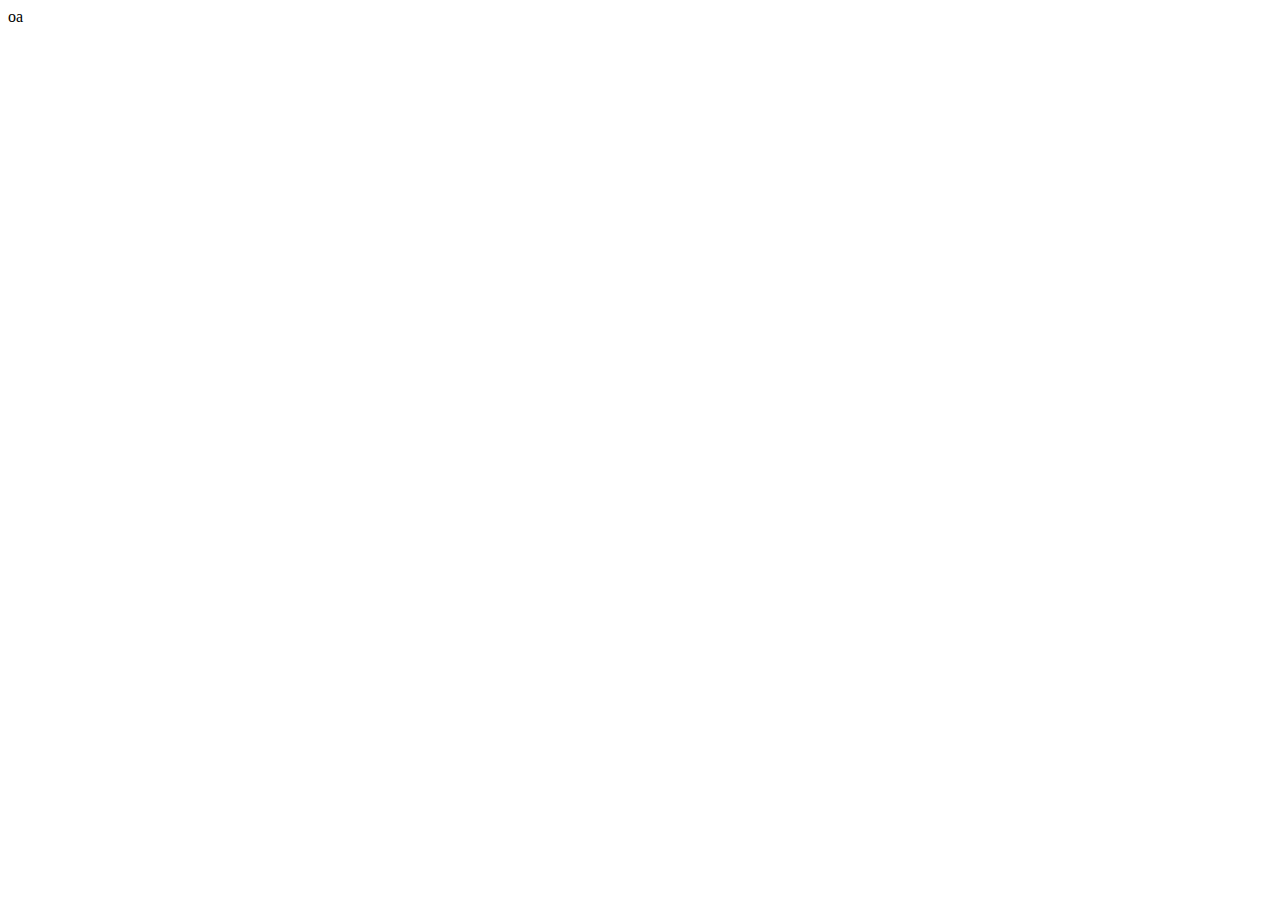
==== consulta_y_pago.html @ ea0d2d7a "Update" ====
<!DOCTYPE html>
<html lang="en">
<head>
    <meta charset="UTF-8">
    <meta name="viewport" content="width=device-width, initial-scale=1.0">
    <title>Document</title>
</head>
<body>
    oa
</body>
</html>
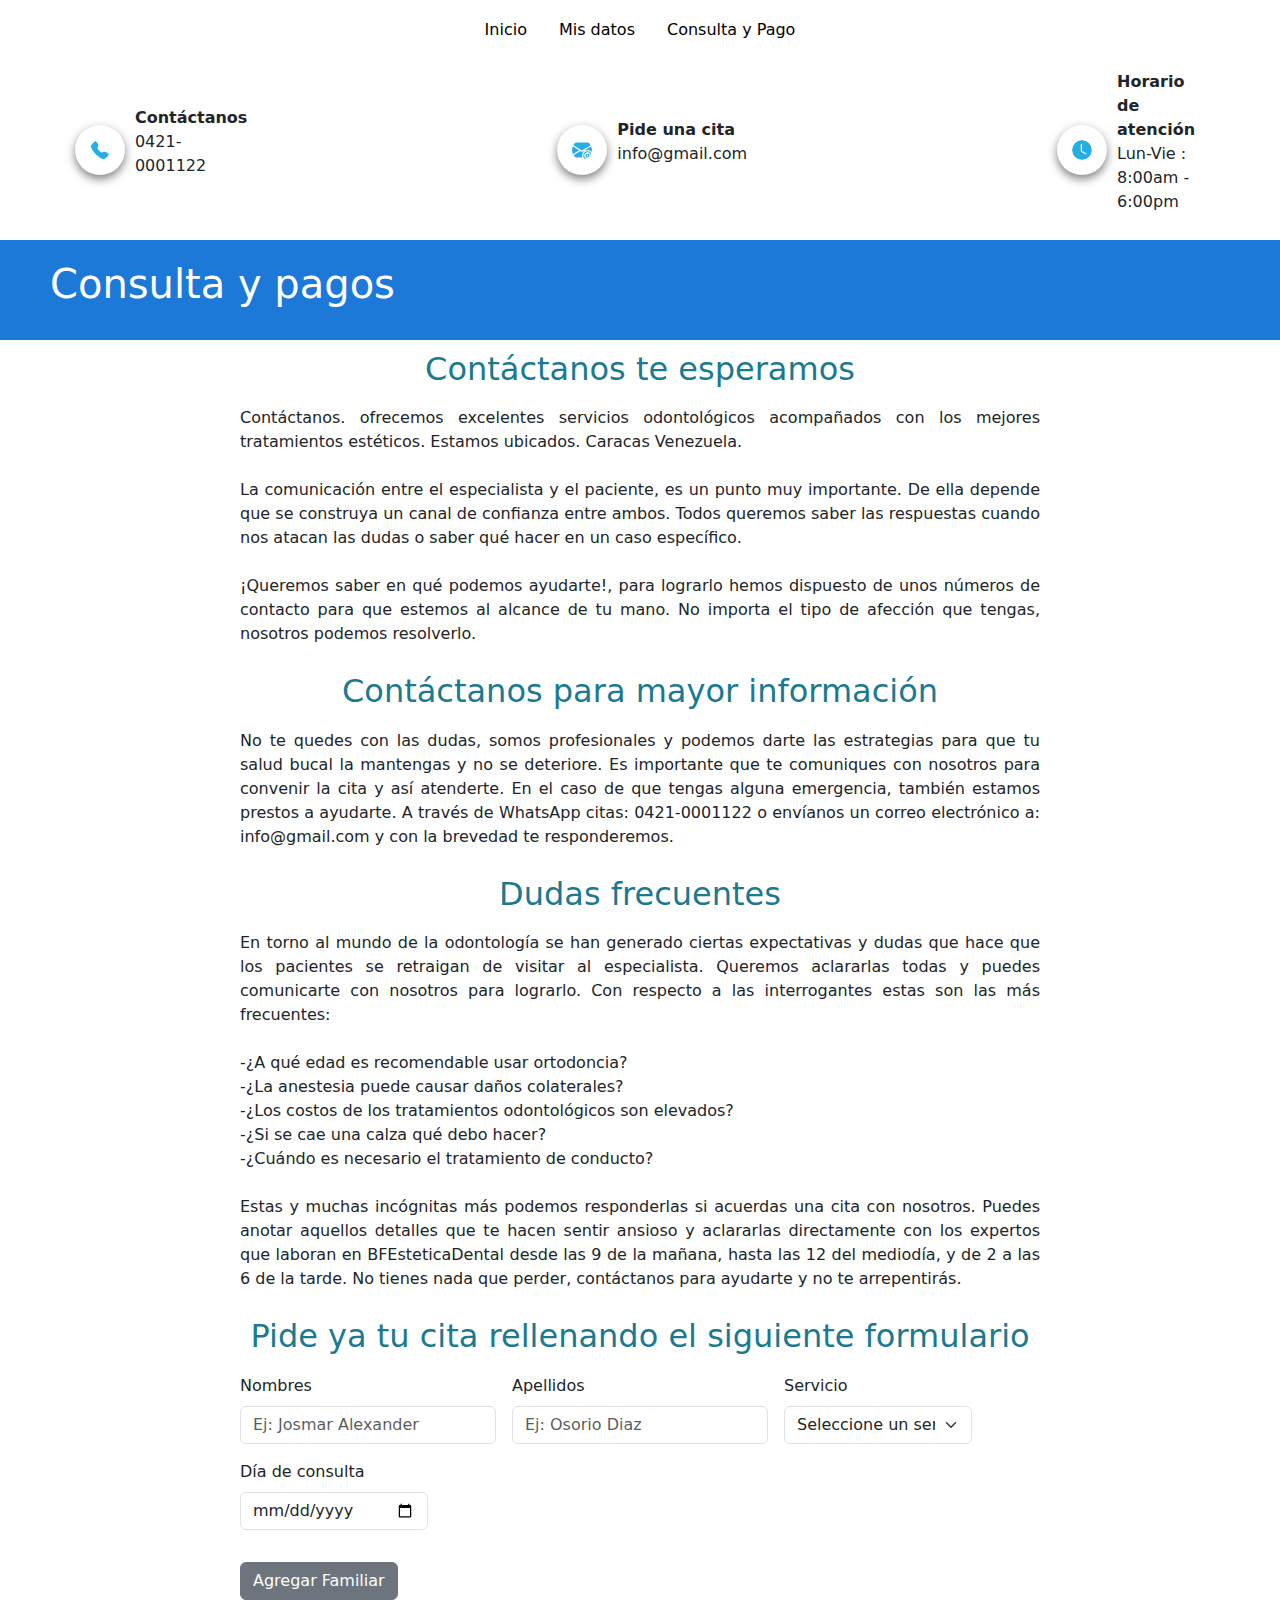
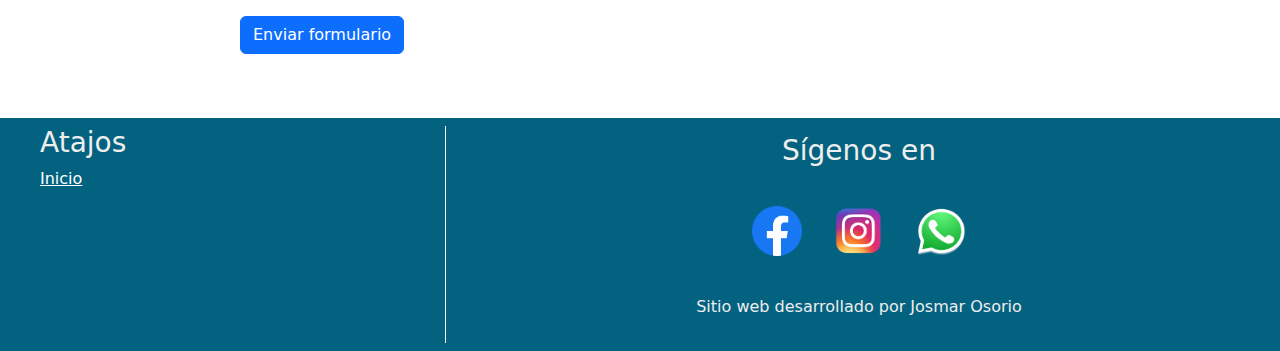
==== commit 12c22a10: "Update" ====
--- a/consulta_y_pago.html
+++ b/consulta_y_pago.html
@@ -1,11 +1,182 @@
 <!DOCTYPE html>
 <html lang="en">
+
 <head>
     <meta charset="UTF-8">
     <meta name="viewport" content="width=device-width, initial-scale=1.0">
-    <title>Document</title>
+    <title>Consulta y pago</title>
+    <link rel="stylesheet" href="CSS/style.css">
+    <link rel="stylesheet" href="https://cdn.jsdelivr.net/npm/bootstrap@5.2.1/dist/css/bootstrap.min.css">
 </head>
+
 <body>
-    oa
+    <header>
+        <ul class="nav justify-content-center">
+            <li class="nav-item">
+                <a class="nav-link" href="index.html">Inicio</a>
+            </li>
+            <li class="nav-item">
+                <a class="nav-link" href="mis_datos.html">Mis datos</a>
+            </li>
+            <li class="nav-item">
+                <a class="nav-link" href="consulta_y_pago.html">Consulta y Pago</a>
+            </li>
+        </ul>
+    </header>
+    <main>
+        <section class="seccionInicio1">
+            <div>
+                <img src="img/telephone-fill.svg" alt="">
+                <p><strong>Contáctanos</strong> <br>
+                    0421-0001122</p>
+            </div>
+            <div>
+                <img src="img/envelope-at-fill.svg" alt="">
+                <p><strong>Pide una cita</strong> <br>
+                    info@gmail.com</p>
+            </div>
+            <div>
+                <img src="img/clock-fill.svg" alt="">
+                <p><strong>Horario de atención</strong> <br>
+                    Lun-Vie : 8:00am - 6:00pm</p>
+            </div>
+        </section>
+        <section class="seccionConsulta1">
+            <h1>Consulta y pagos</h1>
+        </section>
+        <section class="seccionConsulta2">
+            <div>
+                <h2>Contáctanos te esperamos</h2>
+                <p>Contáctanos. ofrecemos excelentes servicios odontológicos acompañados con los mejores
+                    tratamientos estéticos. Estamos ubicados. Caracas Venezuela. <br> <br>
+
+                    La comunicación entre el especialista y el paciente, es un punto muy importante. De ella depende que
+                    se
+                    construya un canal de confianza entre ambos. Todos queremos saber las respuestas cuando nos atacan
+                    las dudas
+                    o saber qué hacer en un caso específico. <br> <br>
+
+                    ¡Queremos saber en qué podemos ayudarte!, para lograrlo hemos dispuesto de unos números de contacto
+                    para que
+                    estemos al alcance de tu mano. No importa el tipo de afección que tengas, nosotros podemos
+                    resolverlo.</p>
+                <h2>Contáctanos para mayor información</h2>
+                <p>No te quedes con las dudas, somos profesionales y podemos darte las estrategias para que tu salud
+                    bucal la
+                    mantengas y no se deteriore. Es importante que te comuniques con nosotros para convenir la cita y
+                    así
+                    atenderte. En el caso de que tengas alguna emergencia, también estamos prestos a ayudarte. A través
+                    de
+                    WhatsApp citas: 0421-0001122 o envíanos un correo electrónico a: info@gmail.com y con la brevedad
+                    te responderemos.</p>
+                <h2>Dudas frecuentes</h2>
+                <p>En torno al mundo de la odontología se han generado ciertas expectativas y dudas que hace que los
+                    pacientes
+                    se retraigan de visitar al especialista. Queremos aclararlas todas y puedes comunicarte con nosotros
+                    para
+                    lograrlo. Con respecto a las interrogantes estas son las más frecuentes: <br><br>
+
+                    -¿A qué edad es recomendable usar ortodoncia? <br>
+                    -¿La anestesia puede causar daños colaterales? <br>
+                    -¿Los costos de los tratamientos odontológicos son elevados? <br>
+                    -¿Si se cae una calza qué debo hacer? <br>
+                    -¿Cuándo es necesario el tratamiento de conducto? <br> <br>
+
+                    Estas y muchas incógnitas más podemos responderlas si acuerdas una cita con nosotros. Puedes anotar
+                    aquellos
+                    detalles que te hacen sentir ansioso y aclararlas directamente con los expertos que laboran en
+                    BFEsteticaDental desde las 9 de la mañana, hasta las 12 del mediodía, y de 2 a las 6 de la tarde. No
+                    tienes
+                    nada que perder, contáctanos para ayudarte y no te arrepentirás.</p>
+            </div>
+        </section>
+        <section class="seccionConsulta2">
+            <h2>Pide ya tu cita rellenando el siguiente formulario</h2>
+            <form id="appointmentForm" class="row g-3 needs-validation" novalidate>
+                <div class="col-md-4">
+                    <label for="patientName" class="form-label">Nombres</label>
+                    <input type="text" class="form-control" id="patientName" placeholder="Ej: Josmar Alexander"
+                        required>
+                    <div class="valid-feedback">
+                        Nombres Válidos
+                    </div>
+                </div>
+                <div class="col-md-4">
+                    <label for="lastName" class="form-label">Apellidos</label>
+                    <input type="text" class="form-control" id="lastName" placeholder="Ej: Osorio Diaz" required>
+                    <div class="valid-feedback">
+                        Apellidos Válidos
+                    </div>
+                </div>
+                <div class="col-md-3">
+                    <label for="service" class="form-label">Servicio</label>
+                    <select class="form-select" id="service" required>
+                        <option value="">Seleccione un servicio</option>
+                        <option value="Limpieza">Limpieza: 50$</option>
+                        <option value="Extracción">Extracción: 100$</option>
+                        <option value="Ortodoncia">Ortodoncia: 200$</option>
+                    </select>
+                </div>
+                <div class="col-md-3">
+                    <label for="appointmentDate" class="form-label">Día de consulta</label>
+                    <input type="date" class="form-control" id="appointmentDate" required>
+                    <div class="invalid-feedback">
+                        Por favor proporciona una fecha válida.
+                    </div>
+                </div>
+
+                <!-- Sección para agregar familiares -->
+                <div id="familyMembers"></div>
+
+                <div class="col-12">
+                    <button type="button" id="addFamilyMember" class="btn btn-secondary">Agregar Familiar</button>
+                </div>
+
+                <div class="col-12">
+                    <button class="btn btn-primary" type="submit">Enviar formulario</button>
+                </div>
+                <div><br></div>
+            </form>
+            <div id="availability"></div>
+            <div id="summary"></div>
+        </section>
+    </main>
+    <section><br></section>
+    <footer>
+        <!--Parte izquierda del footer-->
+        <div id="left-footer"><!--Creamos un menu de navegacion simple para navegar desde el footer-->
+            <h3>Atajos</h3>
+            <ul class="atajos">
+                <li><a href="index.html">Inicio</a></li>
+            </ul>
+        </div>
+        <!--Creamos la parte derecha del footer-->
+        <div id="right-footer"><!--Creamos un menu para compartir las redes sociales-->
+            <h3>Sígenos en</h3>
+            <div id="social-media-footer">
+                <ul>
+                    <li>
+                        <a target="_blank" href="https://www.facebook.com/?locale=es_LA" target="_blank">
+                            <img class="icono" src="img/facebook.png" alt="icono facebook">
+                        </a>
+                    </li>
+                    <li>
+                        <a target="_blank" href="https://www.instagram.com" target="_blank">
+                            <img class="icono" src="img/instragram.png" alt="icono instagram">
+                        </a>
+                    </li>
+                    <li>
+                        <a target="_blank" href="https://www.whatsapp.com/?lang=es_LA" target="_blank">
+                            <img class="icono" src="img/whatsapp.png" alt="icono whatsapp">
+                        </a>
+                    </li>
+                </ul>
+            </div>
+            <p>Sitio web desarrollado por Josmar Osorio</p>
+        </div>
+    </footer>
+    <script type="module" src="js/validacion.js"></script>
+    <script type="module" src="js/consultaypagos.js"></script>
 </body>
+
 </html>--- a/CSS/style.css
+++ b/CSS/style.css
@@ -0,0 +1,304 @@
+* {
+    margin: 0;
+    padding: 0;
+}
+
+.nav-item {
+    padding: 10px 0px;
+}
+
+.nav-item a {
+    color: black;
+}
+
+.nav-item a:hover {
+    color: #ABE9FF;
+}
+
+.seccionInicio1 {
+
+    display: flex;
+    justify-content: center;
+    align-items: center;
+
+    div {
+        display: flex;
+        align-items: center;
+        padding: 0px 150px;
+    }
+
+    img {
+        padding: 15px;
+        box-shadow: 0px 4px 10px rgba(0, 0, 0, 0.5);
+        border-radius: 100%;
+    }
+
+    p {
+        padding: 10px
+    }
+
+    ;
+}
+
+
+.seccionInicio2 {
+    width: 100%;
+    height: 800px;
+    background-image: url(/img/FondoInicio1.png);
+    background-size: cover;
+
+
+    .seccionInicio2Contenido {
+        position: absolute;
+        right: 20%;
+        top: 35%;
+    }
+
+    .seccionInicio2Contenido h1 {
+        color: #007BA6;
+        color: #238BB0;
+    }
+
+    .seccionInicio2Contenido p {
+        color: #238BB0;
+    }
+
+    .seccionInicio2Contenido a {
+        text-decoration: none;
+        color: white;
+    }
+
+    .seccionInicio2Contenido a:hover {
+        color: white;
+    }
+
+}
+
+.seccionInicio3 {
+
+    display: grid;
+    grid-template-columns: repeat(3, 1fr);
+    width: 100%;
+
+    h3,
+    p,
+    img {
+        padding: 10px;
+        color: white;
+    }
+
+
+    .seccionInicio3parte1 {
+        padding: 30px;
+        background-color: #007BA6;
+    }
+
+    .seccionInicio3parte2 {
+        padding: 30px;
+        background-color: #53ABCA;
+    }
+
+    .seccionInicio3parte3 {
+        padding: 30px;
+        background-color: #007BA6;
+    }
+}
+
+.seccionMisDatos1 {
+    background-image: url(/img/FondoMisDatos1.png);
+    background-size: cover;
+    height: 350px;
+
+    div {
+        padding: 20px;
+        width: 800px;
+        margin: auto;
+        text-align: justify;
+    }
+
+    a {
+        text-decoration: none;
+        color: white;
+    }
+
+    a:hover {
+        color: white;
+    }
+
+    h2 {
+        color: white;
+        text-align: center;
+    }
+
+    p {
+        color: white;
+    }
+}
+
+.seccionConsulta2 {
+    width: 800px;
+    margin: 0 auto;
+    text-align: justify;
+
+    h2 {
+        color: #1B7A90;
+        text-align: center;
+    }
+}
+
+.seccionMisDatos2 {
+    padding: 40px;
+}
+
+.seccionConsulta1 {
+    height: 100px;
+    background-color: #1D79D8;
+    color: white;
+
+    h1 {
+        padding: 20px 50px;
+    }
+}
+
+
+.seccionConsulta2 {
+    h2 {
+        padding: 10px;
+    }
+}
+
+footer {
+    background: #036280;
+    padding: 8px;
+    color: #eee;
+    display: flex;
+}
+
+footer a {
+    color: white;
+}
+
+footer #left-footer {
+    flex: 1;
+    border-right: 1px solid rgb(255, 255, 255);
+    padding-left: 32px;
+}
+
+footer #left-footer ul {
+    padding: 0;
+    list-style: none;
+    line-height: 1.5;
+}
+
+footer #right-footer {
+    flex: 2;
+    padding: 8px;
+    text-align: center;
+}
+
+footer #social-media-footer a .fa-facebook,
+footer #social-media-footer a .fa-instagram,
+footer #social-media-footer a .fa-github {
+    color: white;
+    transition: 0.4s;
+}
+
+footer #social-media-footer ul {
+    display: flex;
+    list-style: none;
+    justify-content: center;
+    padding: 0;
+}
+
+footer #social-media-footer ul li {
+    font-size: 48px;
+    padding: 16px;
+    transition: 0.4s;
+}
+
+@media (max-width: 719px) {
+    .content {
+        width: 100%;
+    }
+
+    .imageDisp>img {
+        max-width: 100%;
+
+    }
+
+    .card {
+        padding: 3rem 3rem;
+        display: flex;
+        flex-direction: column;
+    }
+
+    .responsive {
+        width: 90%;
+        /* height: auto; */
+    }
+
+    .content-head {
+        padding-left: 0;
+        display: flex;
+        flex-direction: column;
+    }
+
+    .content-head h1 {
+        color: rgb(255, 255, 255);
+        margin-top: 10px;
+    }
+
+    .banner {
+        flex-direction: column;
+        text-align: justify;
+    }
+
+    .banner__text {
+        margin: 0 0;
+    }
+
+    .btn {
+        color: rgb(236, 236, 236);
+    }
+
+
+    footer {
+        flex-direction: column;
+        text-align: center;
+    }
+
+    footer #left-footer {
+        flex: 1;
+        border-right: 0;
+        padding-left: 0;
+    }
+
+    footer #right-footer {
+        background: #eee;
+        color: #036280;
+    }
+
+    footer #right-footer a {
+        color: #036280;
+    }
+
+    footer #social-media-footer a .fa-facebook,
+    footer #social-media-footer a .fa-instagram,
+    footer #social-media-footer a .fa-github {
+        color: #036280;
+        transition: 0.4s;
+    }
+
+
+}
+
+.icono {
+    width: 50px;
+    height: 50px;
+    transition: transform 0.3s;
+}
+
+.icono:hover {
+    transform: scale(1.2);
+    /* Aumenta el tamaño del elemento */
+}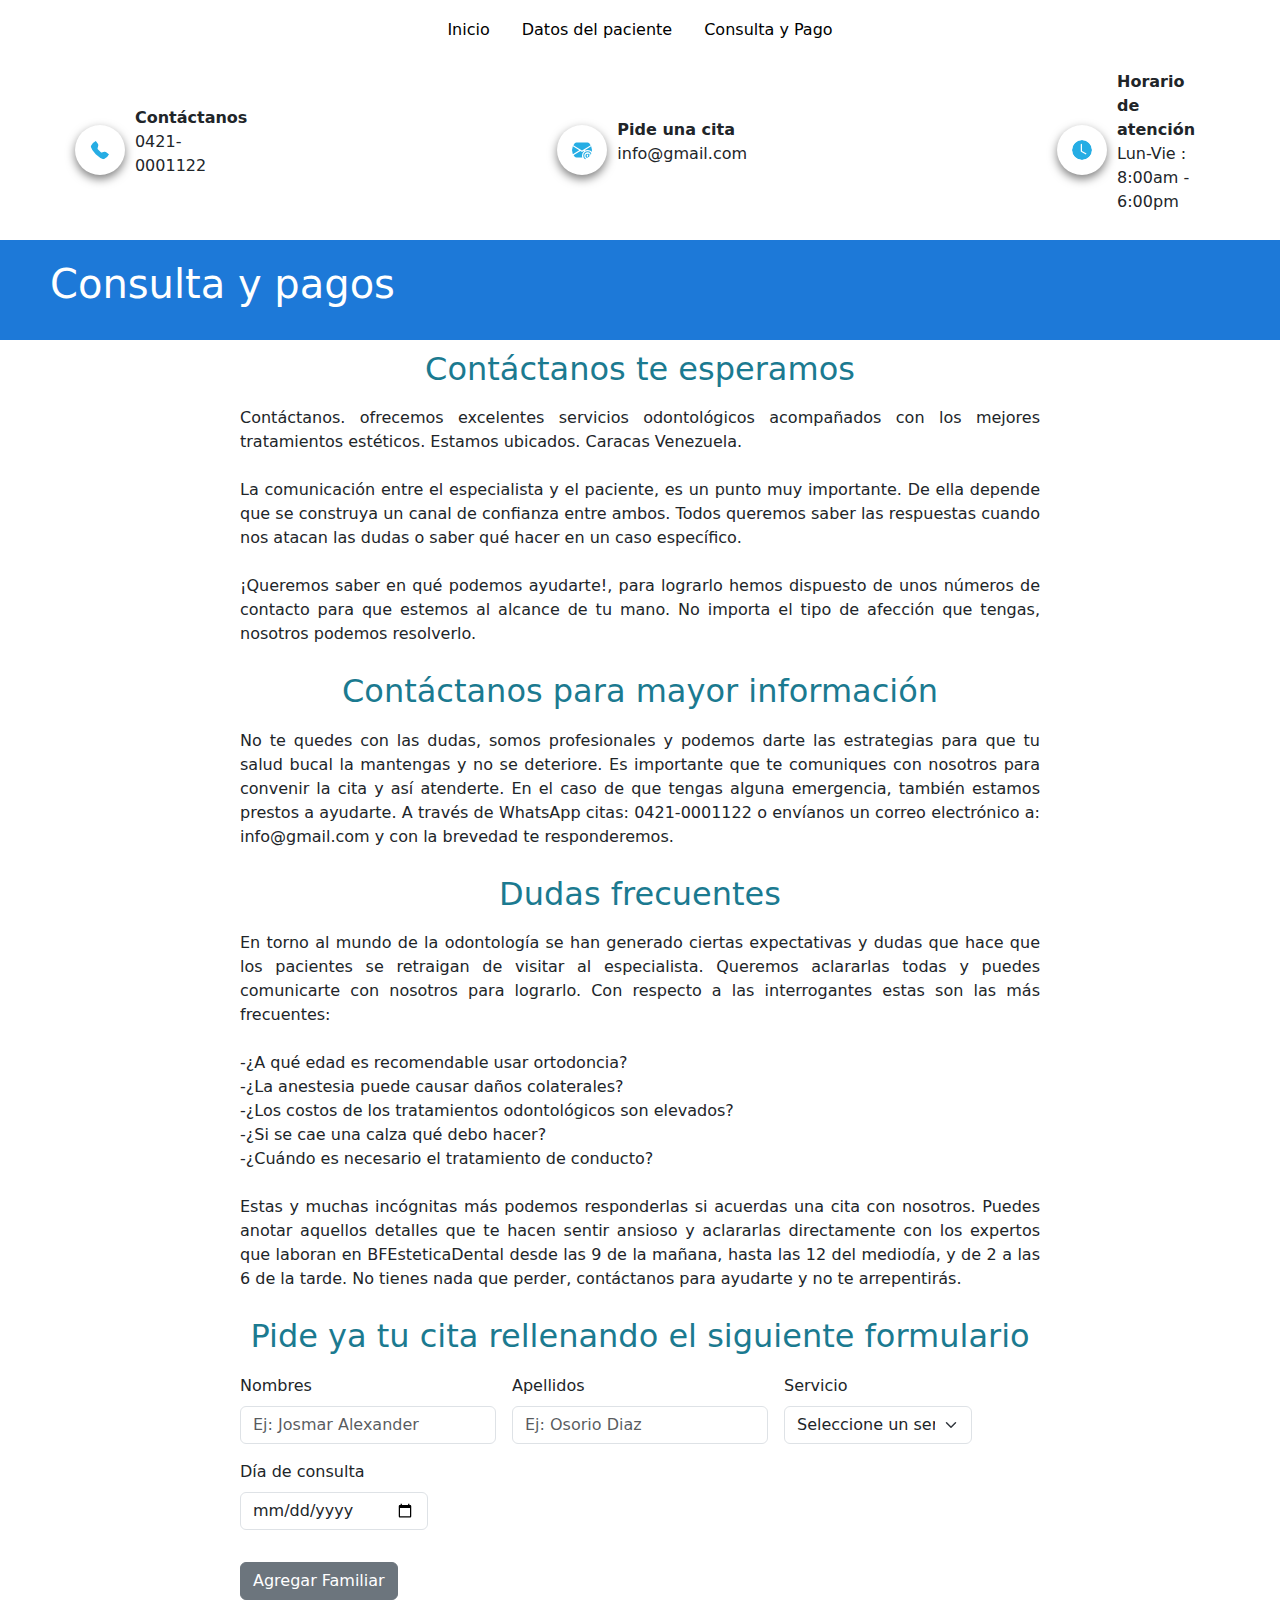
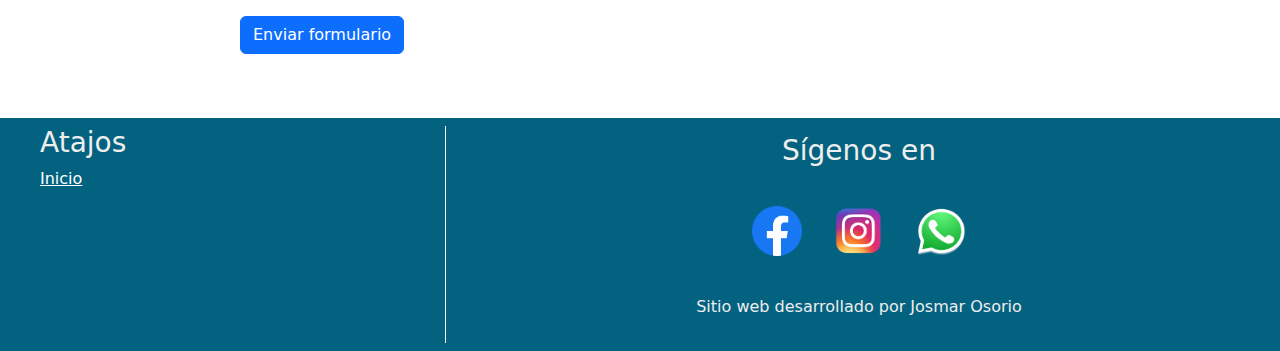
==== commit b6beb7f1: "Update" ====
--- a/consulta_y_pago.html
+++ b/consulta_y_pago.html
@@ -16,7 +16,7 @@
                 <a class="nav-link" href="index.html">Inicio</a>
             </li>
             <li class="nav-item">
-                <a class="nav-link" href="mis_datos.html">Mis datos</a>
+                <a class="nav-link" href="mis_datos.html">Datos del paciente</a>
             </li>
             <li class="nav-item">
                 <a class="nav-link" href="consulta_y_pago.html">Consulta y Pago</a>
